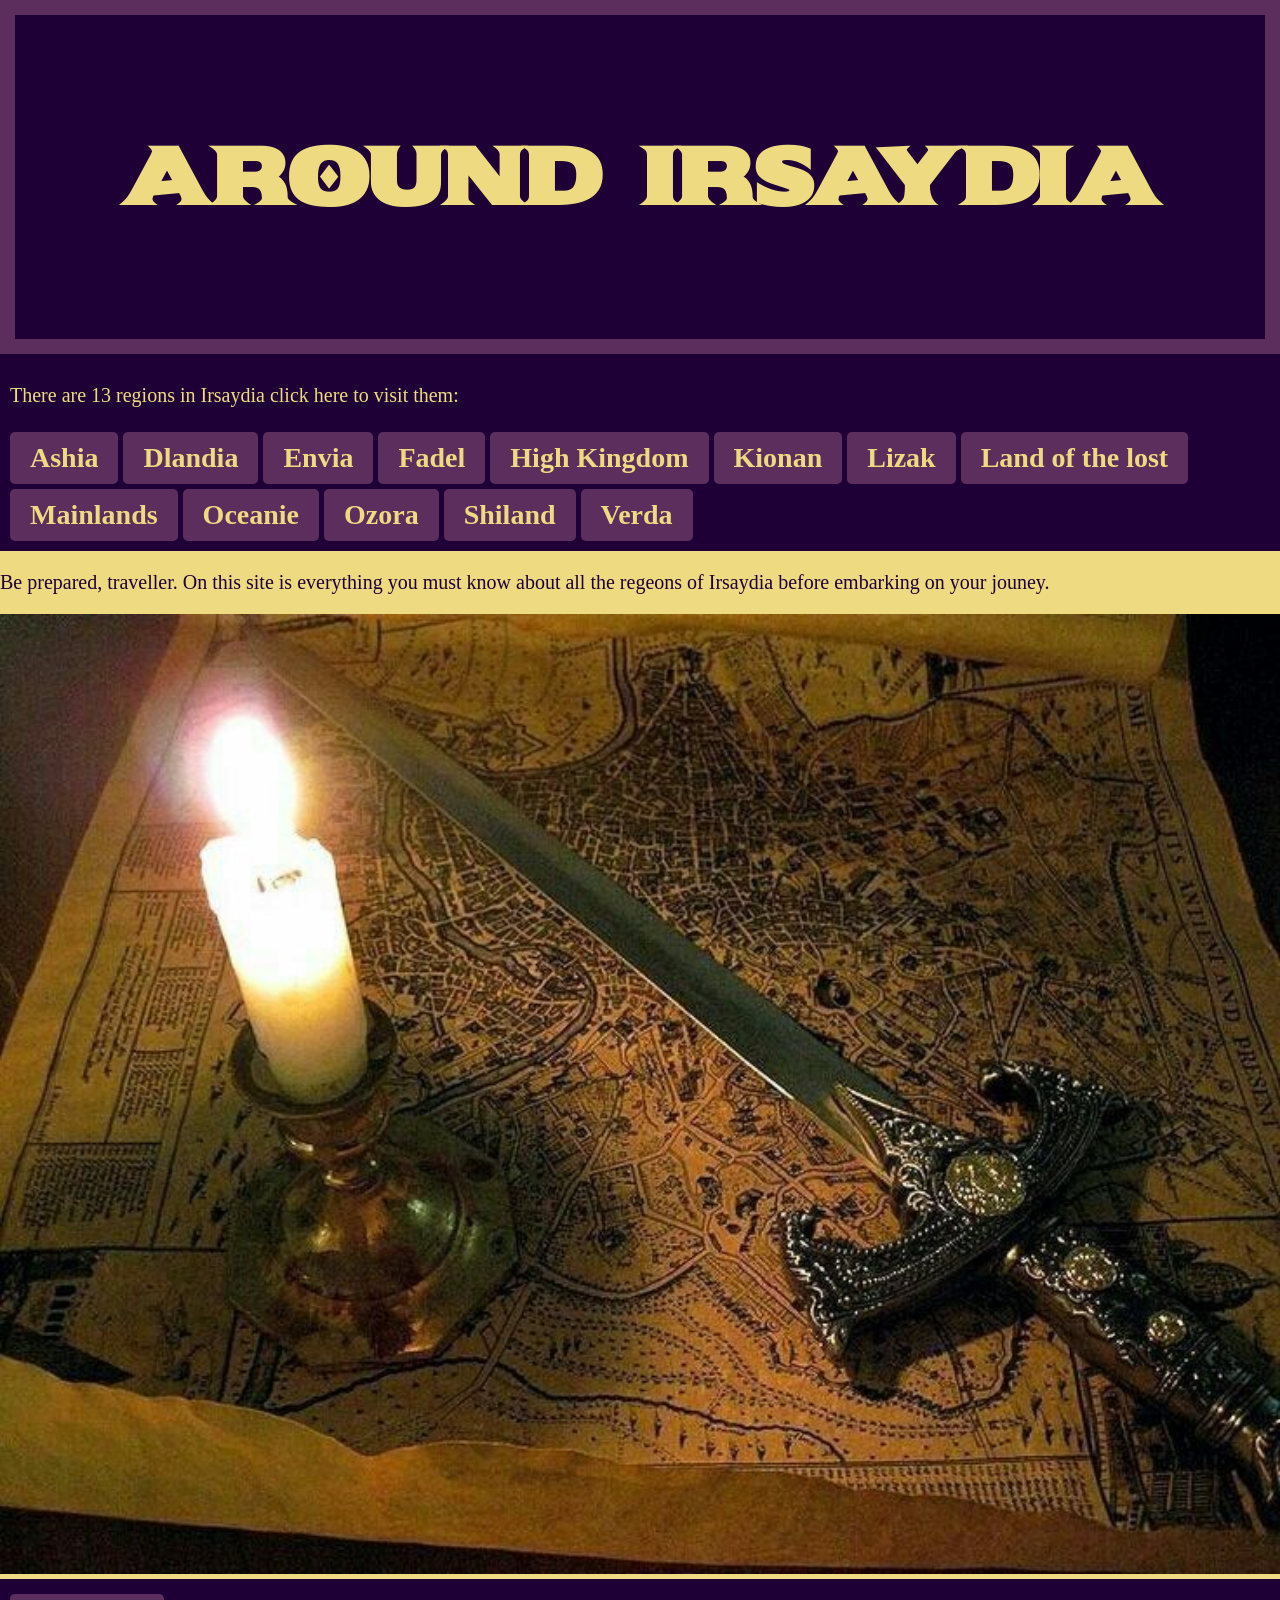
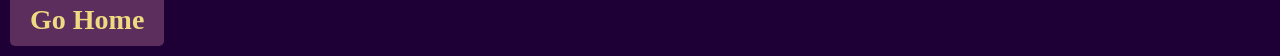
==== index.html @ 96263174 "Rename home.html to index.html" ====
<!DOCTYPE html>
<html  lang="en">
	<head>
		<title>Header Footer Columns Template</title>
		<meta name ="author" content ="Scarlett">
		<link rel="stylesheet" href="styles/style.css" >
	</head>
	<body>
			<header>
				<p>Around Irsaydia</p>
			</header>
			<nav>
				<p>There are 13 regions in Irsaydia click here to visit them: </p> 
				<a href="Ashia.html">Ashia</a>
				<a href="Dlandia.html">Dlandia</a>
				<a href="Envia.html">Envia</a>
				<a href="Fadel.html">Fadel</a>
				<a href="highkingdom.html">High Kingdom</a>
				<a href="kionan.html">Kionan</a>
				<a href="Lizak.html">Lizak</a>
				<a href="Landofthelost.html">Land of the lost</a>
				<a href="Mainlands.html">Mainlands</a>
				<a href="Oceanie.html">Oceanie</a>
				<a href="Ozora.html">Ozora</a>
				<a href="Shilands.html">Shiland</a>
				<a href="Verda.html">Verda</a>

			</nav>
			<main>
				<p>Be prepared, traveller. On this site is everything you must know about all the regeons of Irsaydia before embarking on your jouney. </p>
				<img src = "images/sword.jpg"  alt = "crown">
			</main>
					<footer> <a href="home.html">Go Home</a></footer>
	</body>
</html>
---- styles/style.css ----
@import url('https://fonts.googleapis.com/css?family=Caveat');
@import url('https://fonts.googleapis.com/css?family=libertinus-serif');
@import url('https://fonts.googleapis.com/css?family=alegreya-sc');
@import url('https://fonts.googleapis.com/css?family=Sekuya');

*{box-sizing: border-box;}/*the * selector selecs everything*/

html{
	font-size: 20px; 
	font-family: Libertinus Serif;
	
}

body{
	background-color: rgb(238, 218, 129);
	padding:0;
	margin:0;
}
header{
	text-align: center;
	font-weight:bold;
	background-color:  rgb(30, 0, 54);
	border: 15px solid  rgb(92, 46, 94);
	color:  rgb(238, 218, 129);
	padding: 30px;
	font-family:Sekuya;
	font-size: 80px;
}
nav{
	background-color: rgb(30, 0, 54);
	margin: 0;
	padding: 0.5rem;
	color:rgb(238, 218, 129);
}
main{
	/* The following code would set the flex-grow property to 1, flex-shrink to 1 and flex-basis to 90%.*/
	background-color: rgb(238, 218, 129);
	color:  rgb(30, 0, 54);
}
img{
	width: 100%;
}
a{
	color:rgb(238, 218, 129);
	display: inline-block;
	border-radius: 5px;
	padding: 10px 20px;
	margin-top: 5px;
	background-color: rgb(92, 46, 94);
	text-decoration: none;
	font-size:28px;
	font-weight: bold;
	font-family: Alegreya SC;

}
footer{
	/* The following code would set the flex-grow property to 1, flex-shrink to 1 and flex-basis to 100%.*/
	background-color: rgb(30, 0, 54);
	margin: 0;
	padding: 0.5rem;
}
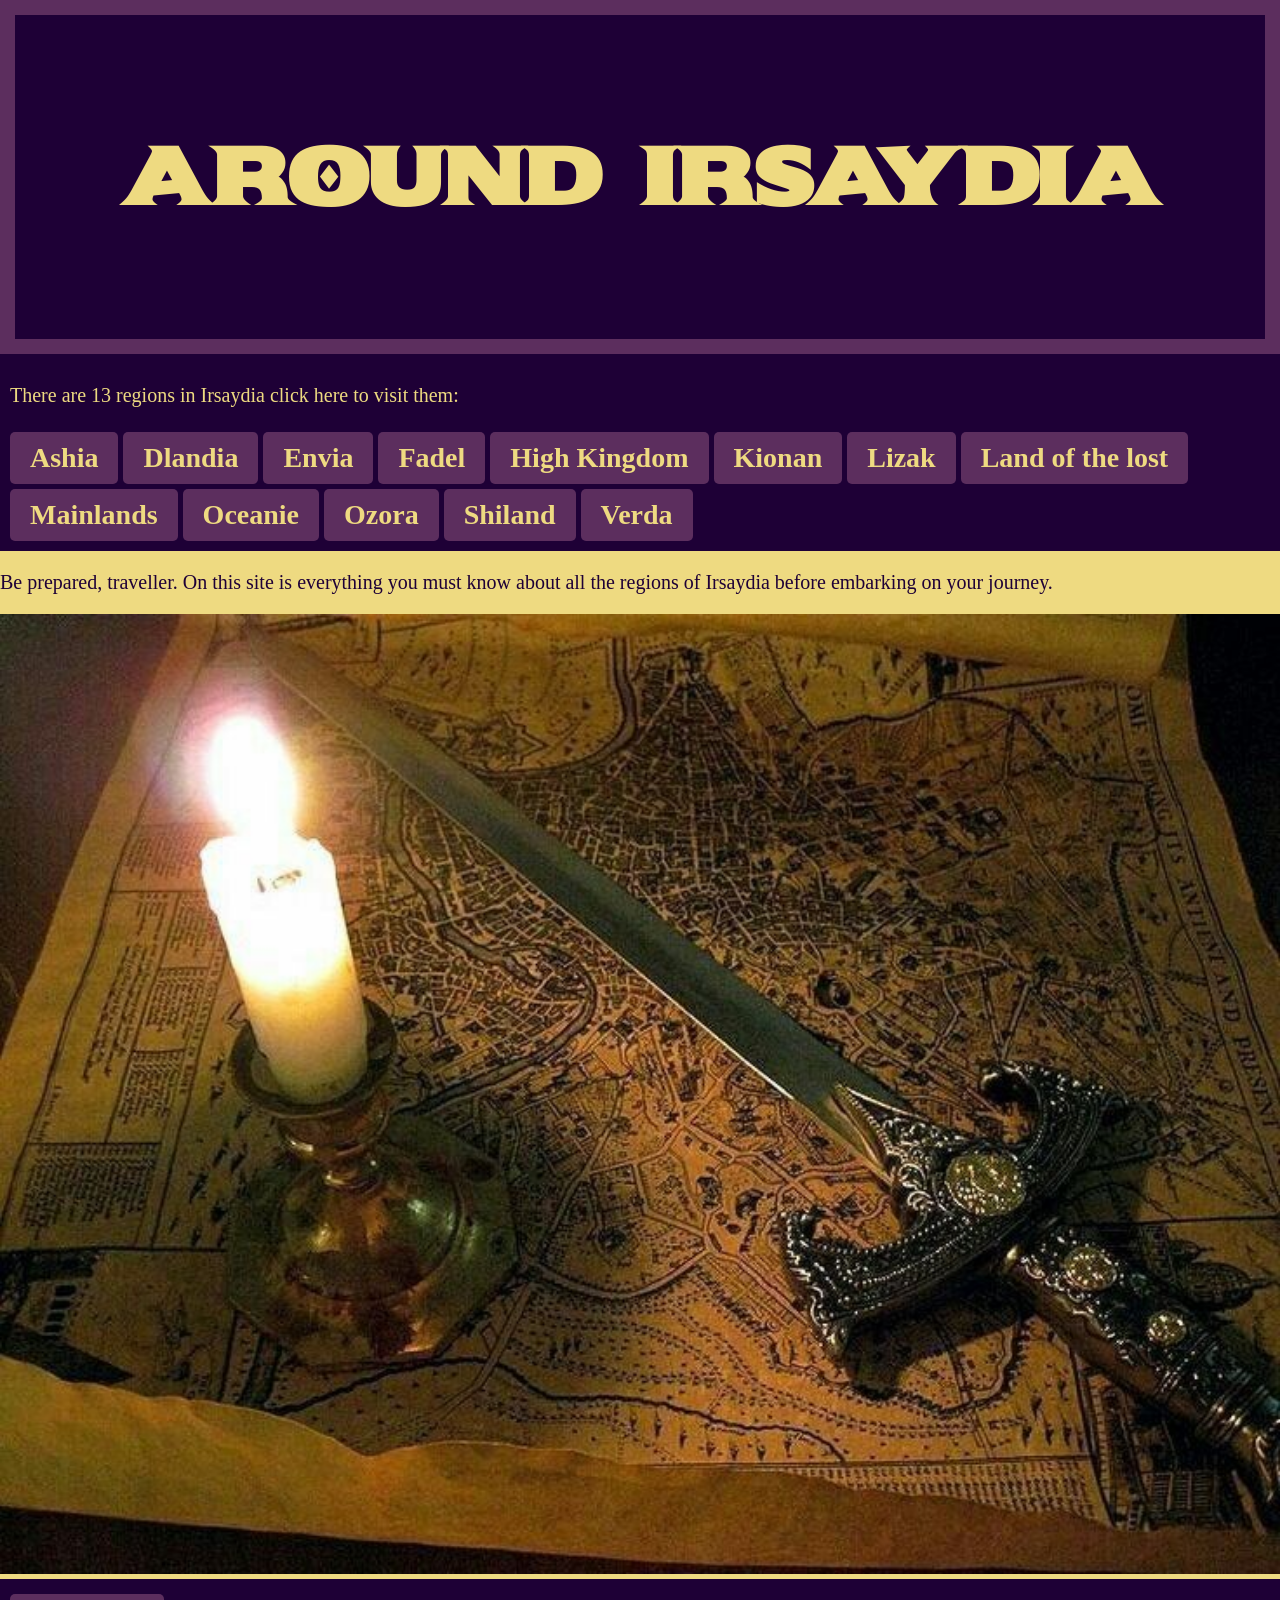
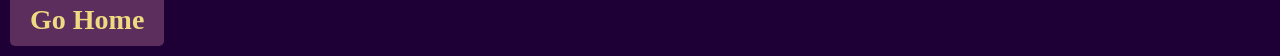
==== commit b616b635: "Fix spelling errors in index.html Corrected spelling errors in the text content." ====
--- a/index.html
+++ b/index.html
@@ -1,7 +1,7 @@
 <!DOCTYPE html>
 <html  lang="en">
 	<head>
-		<title>Header Footer Columns Template</title>
+		<title>Irsaydia</title>
 		<meta name ="author" content ="Scarlett">
 		<link rel="stylesheet" href="styles/style.css" >
 	</head>
@@ -27,9 +27,9 @@
 
 			</nav>
 			<main>
-				<p>Be prepared, traveller. On this site is everything you must know about all the regeons of Irsaydia before embarking on your jouney. </p>
+				<p>Be prepared, traveller. On this site is everything you must know about all the regions of Irsaydia before embarking on your journey. </p>
 				<img src = "images/sword.jpg"  alt = "crown">
 			</main>
-					<footer> <a href="home.html">Go Home</a></footer>
+					<footer> <a href="index.html">Go Home</a></footer>
 	</body>
 </html>
